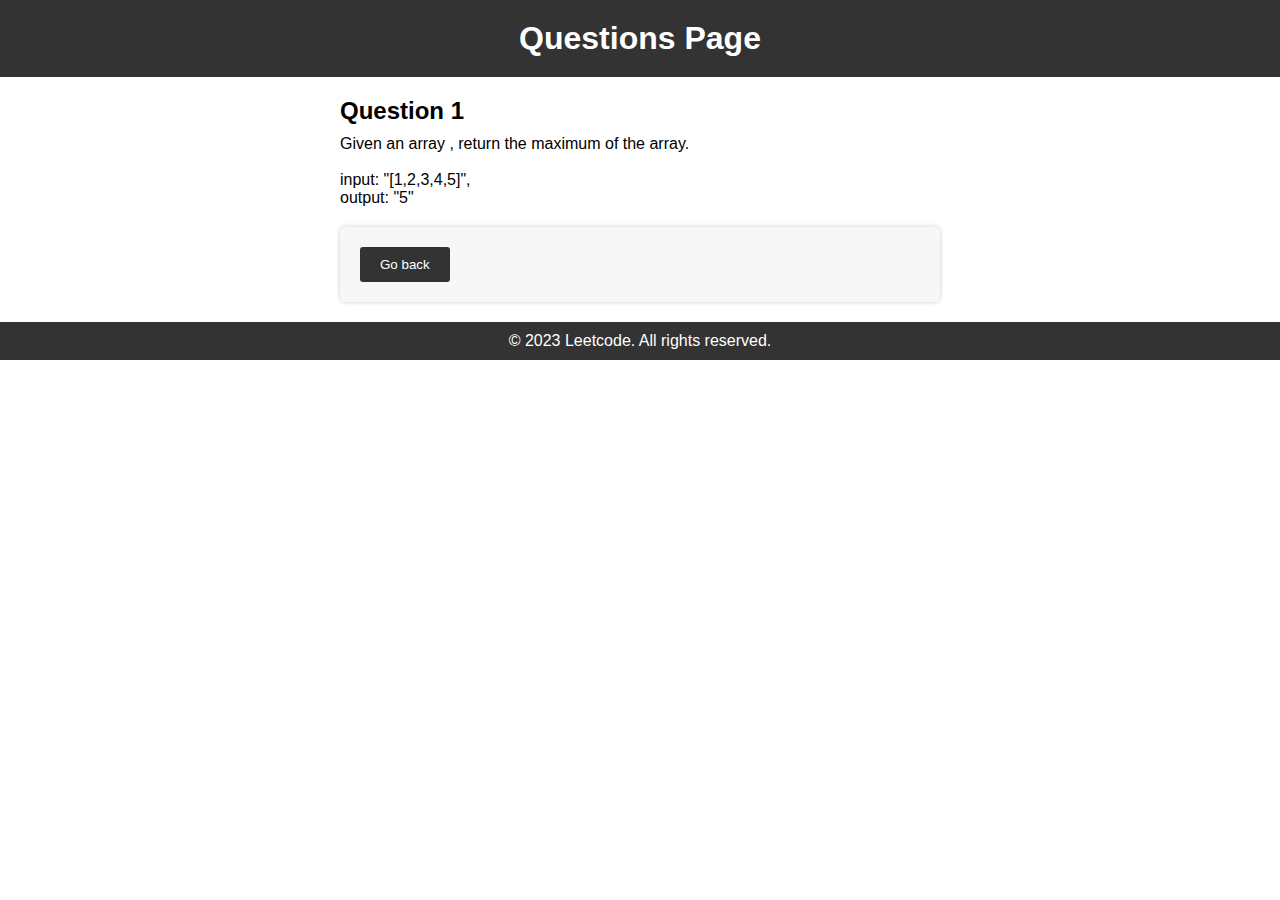
==== public/ques.html @ 88086fd0 "created signup and login" ====
<!DOCTYPE html>
<html lang="en">
<head>
    <meta charset="UTF-8">
    <meta name="viewport" content="width=device-width, initial-scale=1.0">
    <link rel="stylesheet" href="styles.css">
    <title>Your App - Questions</title>
</head>
<body>
    <header>
        <h1>Questions Page</h1>
    </header>

    <main>
        <section class="question">
            <h2>Question 1</h2>
            <p>Given an array , return the maximum of the array.</p> <br>
            input: "[1,2,3,4,5]", <br>
            output: "5"
        </section>
        <section class=""></section>
        <form action="/back" method="GET">
            <button type="submit">Go back</button>
        </form>
    </main>

    <footer>
        <p>&copy; 2023 Leetcode. All rights reserved.</p>
    </footer>
</body>
</html>
---- public/styles.css ----
/* styles.css */

/* Reset some default styles */
body, h1, h2, p, form {
    margin: 0;
    padding: 0;
}

body {
    font-family: Arial, sans-serif;
}

/* Header styles */
header {
    background-color: #333;
    color: white;
    text-align: center;
    padding: 20px;
}

/* Main content styles */
main {
    max-width: 600px;
    margin: 0 auto;
    padding: 20px;
}

section {
    margin-bottom: 20px;
}

h2 {
    margin-bottom: 10px;
}

form {
    background-color: #f7f7f7;
    padding: 20px;
    border-radius: 5px;
    box-shadow: 0px 0px 5px rgba(0, 0, 0, 0.2);
}

label {
    display: block;
    margin-bottom: 5px;
    font-weight: bold;
}

input[type="email"],
input[type="password"] {
    width: 100%;
    padding: 10px;
    margin-bottom: 10px;
    border: 1px solid #ccc;
    border-radius: 3px;
}

button {
    background-color: #333;
    color: white;
    padding: 10px 20px;
    border: none;
    border-radius: 3px;
    cursor: pointer;
}

button:hover {
    background-color: #555;
}

/* Footer styles */
footer {
    background-color: #333;
    color: white;
    text-align: center;
    padding: 10px;
}
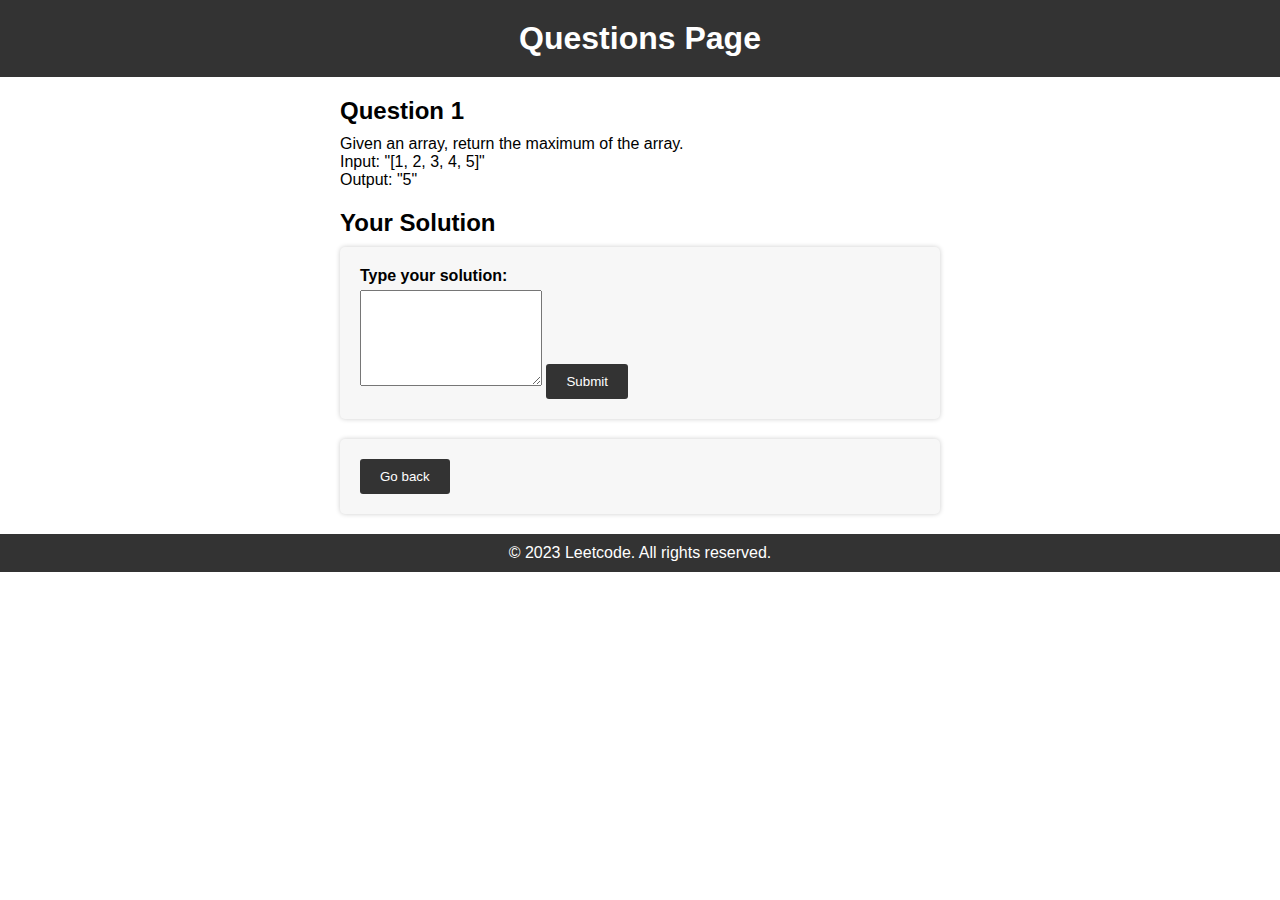
==== commit e3dcd1a4: "added two new features" ====
--- a/public/ques.html
+++ b/public/ques.html
@@ -14,11 +14,22 @@
     <main>
         <section class="question">
             <h2>Question 1</h2>
-            <p>Given an array , return the maximum of the array.</p> <br>
-            input: "[1,2,3,4,5]", <br>
-            output: "5"
+            <p>Given an array, return the maximum of the array.</p>
+            <p>Input: "[1, 2, 3, 4, 5]"</p>
+            <p>Output: "5"</p>
         </section>
-        <section class=""></section>
+        
+        <section class="solution">
+            <h2>Your Solution</h2>
+            <form action="/compile" method="POST">
+                <input type="hidden" name="userId" value="user1"> <!-- Replace with actual user ID -->
+                <input type="hidden" name="quesId" value="ques1"> <!-- Replace with actual problem ID -->
+                <label for="solution">Type your solution:</label>
+                <textarea id="solution" name="solution" rows="6" required></textarea>
+                <button type="submit">Submit</button>
+            </form>
+        </section>
+        
         <form action="/back" method="GET">
             <button type="submit">Go back</button>
         </form>
